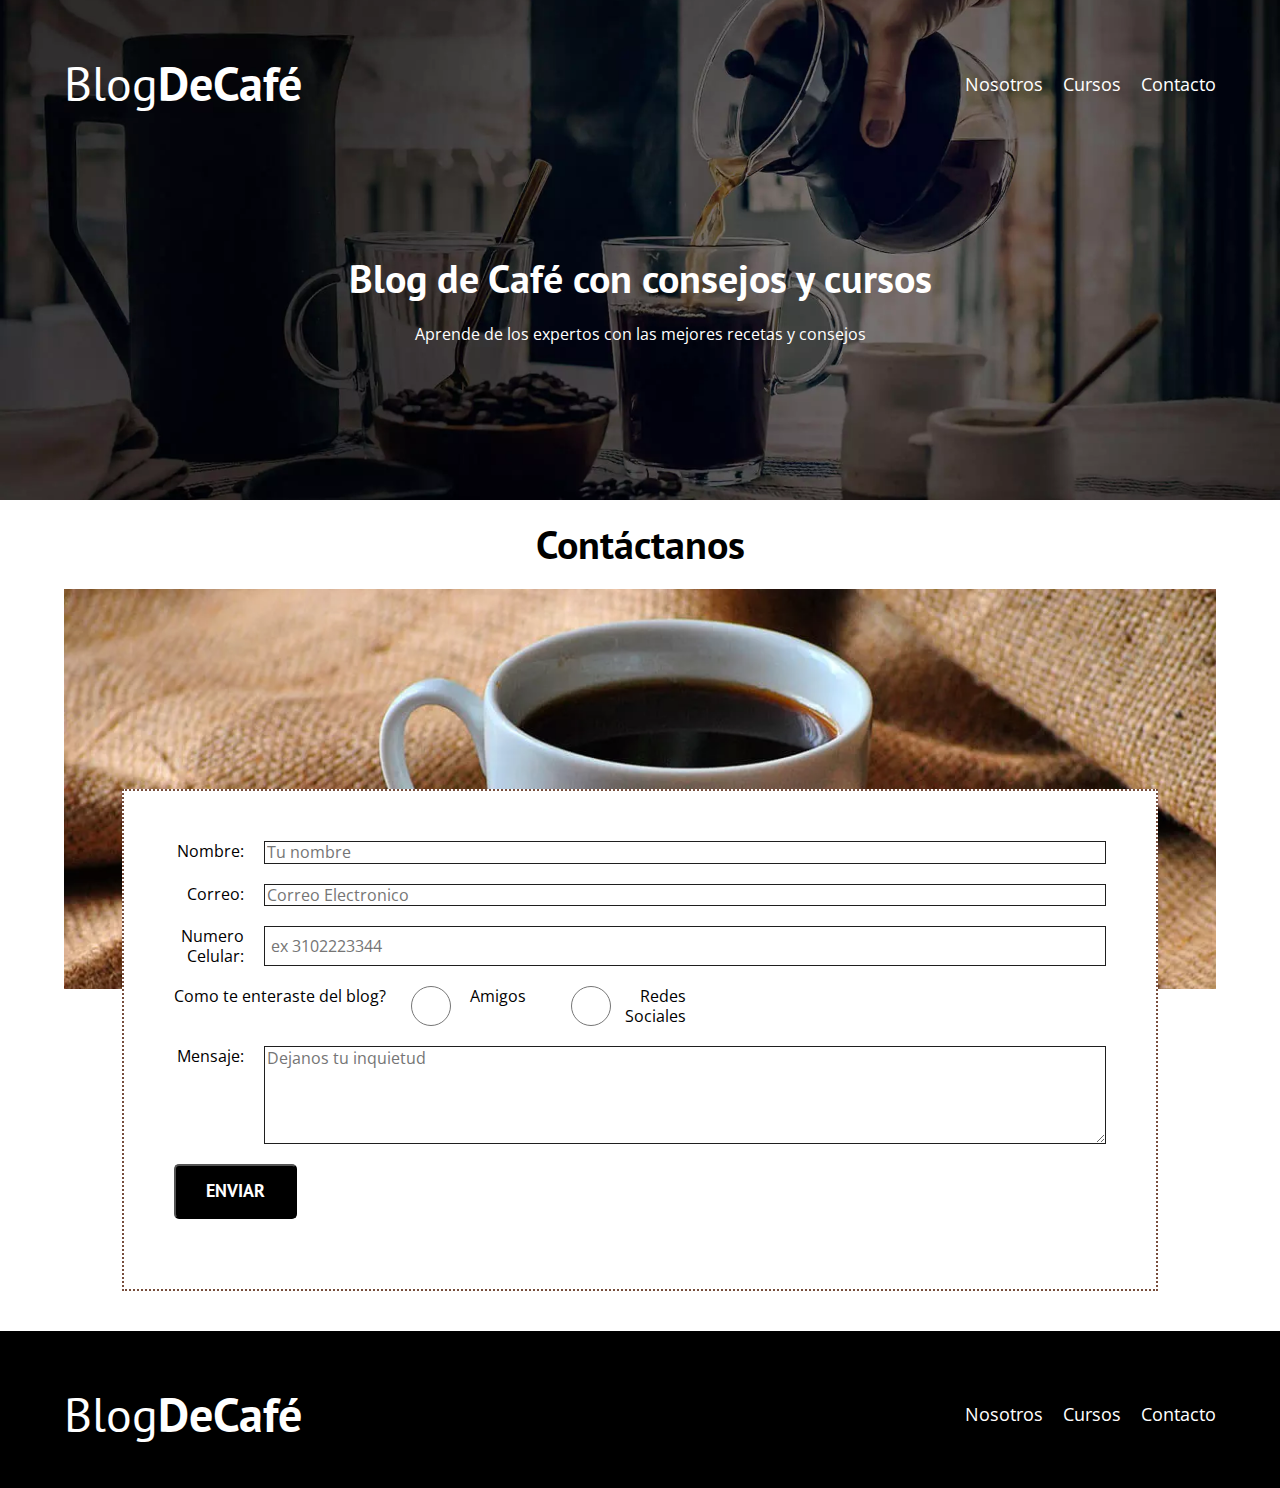
==== blogdecafe_inicio/contacto.html @ e3f37e95 "Add files via upload" ====
<!DOCTYPE html>
<html lang="en">

<head>
    <meta charset="UTF-8">
    <meta http-equiv="X-UA-Compatible" content="IE=edge">
    <meta name="viewport" content="width=device-width, initial-scale=1.0">
    <title>Cafe</title>

    <link rel="stylesheet" href="css/normalize.css">

    <!--Letras de google:-->

    <link rel="preconnect" href="https://fonts.googleapis.com">
    <link rel="preconnect" href="https://fonts.gstatic.com" crossorigin>
    <link href="https://fonts.googleapis.com/css2?family=Open+Sans&family=PT+Sans:wght@400;700&display=swap"
        rel="stylesheet">


    <link rel="preload" href="css/styles.css" as="styles">
    <!--Precarga stilos mas rapidez -->
    <link href="css/styles.css" rel="stylesheet">
    <!-- referencia hoja estilos y linkea -->

</head>

<body>
    <!--encabezado-->
    <header class="header">
        <div class="contenedor">
            <!--Titulo y enlaces-->
            <div class="barra">
                <!--Titulo Main-->
                <div class="barra__titulo nomargin centrartexto">
                    <a href="index.html">
                        <h1 class="barra__titulo__nombre">Blog<span class="barra__titulo__bold">DeCafé</span></h1>
                    </a>
                </div>
                <!--Navegacion-->
                <div class="navegacion nomargin centrartexto">
                    <a href="nosotros.html" class="navegacion__link">Nosotros</a>
                    <a href="cursos.html" class="navegacion__link">Cursos</a>
                    <a href="contacto.html" class="navegacion__link">Contacto</a>
                </div>
            </div>
        </div>
        <!--contenido central-->
        <div class="barra__texto centrartexto">
            <h2>Blog de Café con consejos y cursos</h2>
            <p class="nomargin">Aprende de los expertos con las mejores recetas y consejos</p>
        </div>

    </header>


    <!--Contenido -->
    <main>

        <div class="contenedor">

            <h2 class="centrartexto">Contáctanos</h2>

            <div class="contacto__fondo"> </div>


            <FOrm class="formulario">
                <!-- definimos action para indicar hacia donde se envian los datos -->

                <div class="formulario__campo">
                    <!-- for & ID en los labels sn ayudas para accesibilidad de personas con discapacidad  -->
                    <label class="formulario__campo__label">Nombre:</label>
                    <input type="text" placeholder="Tu nombre" class="formulario__campo__field">
                </div>

                <div class="formulario__campo">
                    <label class="formulario__campo__label">Correo:</label>
                    <input type="email" placeholder="Correo Electronico" class="formulario__campo__field">
                </div>

                <div class="formulario__campo">
                    <label class="formulario__campo__label">Numero Celular:</label>
                    <input type="tel" placeholder=" ex 3102223344" pattern="[0-9]{3}-[0-9]{2}-[0-9]{3}" maxlength="10"
                        minlength="10" class="formulario__campo__field">
                </div>

                <div class="formulario__campo">
                    <label>Como te enteraste del blog?</label><br>
                    <input type="radio" class="radio">
                    <label class="formulario__campo__label">Amigos</label><br>
                    <input type="radio" class="radio">
                    <label class="formulario__campo__label">Redes Sociales</label><br>
                </div>


                <div class="formulario__campo">
                    <label class="formulario__campo__label">Mensaje:</label>
                    <textarea placeholder="Dejanos tu inquietud" name="" id="" cols="45" rows="5"
                        class="formulario__campo__field"></textarea>
                </div>

                <!-- BOTON de enviar-->
                <input type="submit" value="Enviar" class="botonnegro">

            </FOrm>


    </main>


    <!--Footer -->
    <footer class="footer">

        <div class="contenedor">
            <!--Titulo y enlaces-->
            <div class="barra">
                <!--Titulo Main-->
                <div class="barra__titulo nomargin centrartexto">
                    <a href="index.html">
                        <h1 class="barra__titulo__nombre">Blog<span class="barra__titulo__bold">DeCafé</span></h1>
                    </a>
                </div>
                <!--Navegacion-->
                <div class="navegacion nomargin centrartexto">
                    <a href="nosotros.html" class="navegacion__link">Nosotros</a>
                    <a href="cursos.html" class="navegacion__link">Cursos</a>
                    <a href="contacto.html" class="navegacion__link">Contacto</a>
                </div>
            </div>
        </div>


    </footer>

</body>

</html>
---- blogdecafe_inicio/css/styles.css ----
/* Hoja de estilos css  */

/* Variables  */
:root {

    --fuenteheading: 'PT Sans', sans-serif;
    --fuenteParrafos: 'Open Sans', sans-serif;

    --primario: #784d3c;
    --blanco: #ffffff;
    --negro: #000000;
    --gris: #1f1f1f;


}

html {
    /*que el padding no afecte el ancho de los elementos*/
    box-sizing: border-box;
    /*Nos da la equivalencia de los rem (1rem = 10px)*/
    font-size: 62.5%;
}

*,
*::before,
*::after {
    box-sizing: inherit;
}

body {
    font-family: var(--fuenteParrafos);
    font-size: 1.6rem;
    line-height: 2rem;
}

/* Config globales: Agregar clases con anchos tamaños y objetos predefinidos */

.contenedor {
    max-width: 120rem;
    width: 90%;
    margin: 0 auto;
}

a {
    text-decoration: none;
}

h1,
h2,
h3,
h4 {
    font-family: var(--fuenteheading);
    line-height: 2.3rem;
}

h1 {
    font-size: 4.8rem
}

h2 {
    font-size: 4rem
}

h3 {
    font-size: 3.2rem
}

h4 {
    font-size: 2.6rem
}

img {
    max-width: 100%;
}



/* Utilidades */
.nomargin {
    margin: 0;
}

.nopadding {
    padding: 0;
}

.centrartexto {
    text-align: center;
}

.bold {
    font-weight: 700;
}


.light {
    font-weight: 400;
}

.centrartexto {
    text-align: center;
}

/* Seccion Principal  */
/* Encabezado  */

.header {
    background-image: url('../blogdecafe_inicio/img/banner.webp');
    background-size: cover;
    background-repeat: no-repeat;
    height: 50rem;
    background-position: center center;
}

.barra__texto {
    color: var(--blanco);
    text-align: center;
    margin-top: 7rem;
}

@media (min-width:768px) {
    .barra__texto {
        margin-top: 14rem;
    }
}


.barra {
    color: var(--blanco);
    padding-top: 4rem;
}

/* desde 768 para arriba APLICA ESTO  */
@media (min-width:768px) {
    .barra {
        display: flex;
        justify-content: space-between;
        align-items: center;

    }
}


.barra__titulo {
    margin: 0;
    padding: 0;
}

.barra__titulo__nombre {
    font-weight: 400;
    color: var(--blanco);
}

.barra__titulo__bold {
    font-weight: 700;
    color: var(--blanco);
}

.navegacion {
    color: var(--blanco);

}

@media (min-width:768px) {
    .navegacion {
        display: flex;
        gap: 2rem;
    }
}

.navegacion__link {
    color: var(--blanco);
    display: block;
    text-align: center;
    font-size: 1.8rem;
}




/* Contenido principal del blog  */

@media (min-width:768px) {
    .contenidoprincipal {
        display: grid;
        grid-template-columns: 2fr 1fr;
        column-gap: 3rem;
    }
}

/* Linea sde separacion  */
.entrada {
    border-bottom: 1px;
    border-bottom-style: solid;
    border-bottom-color: var(--gris);
    margin-bottom: 3rem;
}

.entrada:last-of-type {
    border: none;
    margin-bottom: 0;
}

.botonnegro {
    display: block;
    background-color: var(--negro);
    font-family: var(--fuenteheading);
    color: var(--blanco);
    font-weight: 700;
    font-size: 1.8rem;
    text-transform: uppercase;
    text-align: center;
    padding: 1.5rem 3rem;
    margin-bottom: 2rem;
    border-radius: 5px;
}

@media (min-width:768px) {
    .botonnegro {
        display: inline-block;
    }
}

.botoncafe {
    display: block;
    background-color: var(--primario);
    font-family: var(--fuenteheading);
    color: var(--blanco);
    font-weight: 700;
    font-size: 1.6rem;
    text-transform: uppercase;
    text-align: center;
    padding: 1rem 3rem;
    margin-bottom: 2rem;
    border-radius: 5px;
    transition: background-color .6s ease-out;
}

/* transicion e color en boton  */
.botoncafe:hover {
    background-color: darkgoldenrod;
    cursor: pointer;
}

@media (min-width:768px) {
    .botoncafe {
        display: inline-block;
    }
}


.curso {
    border-bottom: 1px;
    border-bottom-style: solid;
    border-bottom-color: var(--gris);
    margin-bottom: 3rem;
}

.curso:last-of-type {
    border: none;
    margin-bottom: 0;
}


.footer {
    background-color: var(--negro);

    padding-bottom: 3rem;
    margin-top: 4rem;
}




/* PAGINA NOSOTROS  */

.titulonosotros {
    text-align: center;
}

@media (min-width:768PX) {
    .contenidonosotros {
        display: grid;
        grid-template-columns: 1fr 1fr;
        column-gap: 3rem;

    }
}



/* PAGINA CURSOS  */

.curso__contenido {
    line-height: 3.5rem;
}

.contenidocursos {
    margin-top: 4rem;
}

@media (min-width:768px) {
    .pagecurso {
        display: grid;
        grid-template-columns: 1FR 2FR;
        column-gap: 3rem;
        padding-bottom: 3rem;
    }

    .pagecurso:last-of-type {
        padding-bottom: 0;
    }
}


/* PAGINA CURSOS  */

.entradablog {
    padding-top: 1.5rem;
}

.entradablog__texto {
    padding-top: 2rem;
    line-height: 2.5rem;
}



/* PAGINA CONTACTO  */

.contacto__fondo {
    background-image: url('../blogdecafe_inicio/img/blog3.webp');
    height: 40rem;
    background-size: cover;
}


.formulario {
    background-color: var(--blanco);
    margin: -20rem auto 0 auto;
    width: 90%;
    padding: 5rem;
    border-color: var(--primario);
    border-width: 2px;
    border-style: dotted;
}

.formulario__campo {
    display: flex;
    margin-bottom: 2rem;
}

.formulario__campo__label {
    flex: 0 0 9rem;
    text-align: right;
    padding-right: 2rem;
}

.formulario__campo__field {
    flex: 1;
    border: 1px solid var(--gris);
}

.radio {
    flex: 0.1;
    margin-left: 2rem;
}
---- blogdecafe_inicio/css/styles.css ----
/* Hoja de estilos css  */

/* Variables  */
:root {

    --fuenteheading: 'PT Sans', sans-serif;
    --fuenteParrafos: 'Open Sans', sans-serif;

    --primario: #784d3c;
    --blanco: #ffffff;
    --negro: #000000;
    --gris: #1f1f1f;


}

html {
    /*que el padding no afecte el ancho de los elementos*/
    box-sizing: border-box;
    /*Nos da la equivalencia de los rem (1rem = 10px)*/
    font-size: 62.5%;
}

*,
*::before,
*::after {
    box-sizing: inherit;
}

body {
    font-family: var(--fuenteParrafos);
    font-size: 1.6rem;
    line-height: 2rem;
}

/* Config globales: Agregar clases con anchos tamaños y objetos predefinidos */

.contenedor {
    max-width: 120rem;
    width: 90%;
    margin: 0 auto;
}

a {
    text-decoration: none;
}

h1,
h2,
h3,
h4 {
    font-family: var(--fuenteheading);
    line-height: 2.3rem;
}

h1 {
    font-size: 4.8rem
}

h2 {
    font-size: 4rem
}

h3 {
    font-size: 3.2rem
}

h4 {
    font-size: 2.6rem
}

img {
    max-width: 100%;
}



/* Utilidades */
.nomargin {
    margin: 0;
}

.nopadding {
    padding: 0;
}

.centrartexto {
    text-align: center;
}

.bold {
    font-weight: 700;
}


.light {
    font-weight: 400;
}

.centrartexto {
    text-align: center;
}

/* Seccion Principal  */
/* Encabezado  */

.header {
    background-image: url('../blogdecafe_inicio/img/banner.webp');
    background-size: cover;
    background-repeat: no-repeat;
    height: 50rem;
    background-position: center center;
}

.barra__texto {
    color: var(--blanco);
    text-align: center;
    margin-top: 7rem;
}

@media (min-width:768px) {
    .barra__texto {
        margin-top: 14rem;
    }
}


.barra {
    color: var(--blanco);
    padding-top: 4rem;
}

/* desde 768 para arriba APLICA ESTO  */
@media (min-width:768px) {
    .barra {
        display: flex;
        justify-content: space-between;
        align-items: center;

    }
}


.barra__titulo {
    margin: 0;
    padding: 0;
}

.barra__titulo__nombre {
    font-weight: 400;
    color: var(--blanco);
}

.barra__titulo__bold {
    font-weight: 700;
    color: var(--blanco);
}

.navegacion {
    color: var(--blanco);

}

@media (min-width:768px) {
    .navegacion {
        display: flex;
        gap: 2rem;
    }
}

.navegacion__link {
    color: var(--blanco);
    display: block;
    text-align: center;
    font-size: 1.8rem;
}




/* Contenido principal del blog  */

@media (min-width:768px) {
    .contenidoprincipal {
        display: grid;
        grid-template-columns: 2fr 1fr;
        column-gap: 3rem;
    }
}

/* Linea sde separacion  */
.entrada {
    border-bottom: 1px;
    border-bottom-style: solid;
    border-bottom-color: var(--gris);
    margin-bottom: 3rem;
}

.entrada:last-of-type {
    border: none;
    margin-bottom: 0;
}

.botonnegro {
    display: block;
    background-color: var(--negro);
    font-family: var(--fuenteheading);
    color: var(--blanco);
    font-weight: 700;
    font-size: 1.8rem;
    text-transform: uppercase;
    text-align: center;
    padding: 1.5rem 3rem;
    margin-bottom: 2rem;
    border-radius: 5px;
}

@media (min-width:768px) {
    .botonnegro {
        display: inline-block;
    }
}

.botoncafe {
    display: block;
    background-color: var(--primario);
    font-family: var(--fuenteheading);
    color: var(--blanco);
    font-weight: 700;
    font-size: 1.6rem;
    text-transform: uppercase;
    text-align: center;
    padding: 1rem 3rem;
    margin-bottom: 2rem;
    border-radius: 5px;
    transition: background-color .6s ease-out;
}

/* transicion e color en boton  */
.botoncafe:hover {
    background-color: darkgoldenrod;
    cursor: pointer;
}

@media (min-width:768px) {
    .botoncafe {
        display: inline-block;
    }
}


.curso {
    border-bottom: 1px;
    border-bottom-style: solid;
    border-bottom-color: var(--gris);
    margin-bottom: 3rem;
}

.curso:last-of-type {
    border: none;
    margin-bottom: 0;
}


.footer {
    background-color: var(--negro);

    padding-bottom: 3rem;
    margin-top: 4rem;
}




/* PAGINA NOSOTROS  */

.titulonosotros {
    text-align: center;
}

@media (min-width:768PX) {
    .contenidonosotros {
        display: grid;
        grid-template-columns: 1fr 1fr;
        column-gap: 3rem;

    }
}



/* PAGINA CURSOS  */

.curso__contenido {
    line-height: 3.5rem;
}

.contenidocursos {
    margin-top: 4rem;
}

@media (min-width:768px) {
    .pagecurso {
        display: grid;
        grid-template-columns: 1FR 2FR;
        column-gap: 3rem;
        padding-bottom: 3rem;
    }

    .pagecurso:last-of-type {
        padding-bottom: 0;
    }
}


/* PAGINA CURSOS  */

.entradablog {
    padding-top: 1.5rem;
}

.entradablog__texto {
    padding-top: 2rem;
    line-height: 2.5rem;
}



/* PAGINA CONTACTO  */

.contacto__fondo {
    background-image: url('../blogdecafe_inicio/img/blog3.webp');
    height: 40rem;
    background-size: cover;
}


.formulario {
    background-color: var(--blanco);
    margin: -20rem auto 0 auto;
    width: 90%;
    padding: 5rem;
    border-color: var(--primario);
    border-width: 2px;
    border-style: dotted;
}

.formulario__campo {
    display: flex;
    margin-bottom: 2rem;
}

.formulario__campo__label {
    flex: 0 0 9rem;
    text-align: right;
    padding-right: 2rem;
}

.formulario__campo__field {
    flex: 1;
    border: 1px solid var(--gris);
}

.radio {
    flex: 0.1;
    margin-left: 2rem;
}
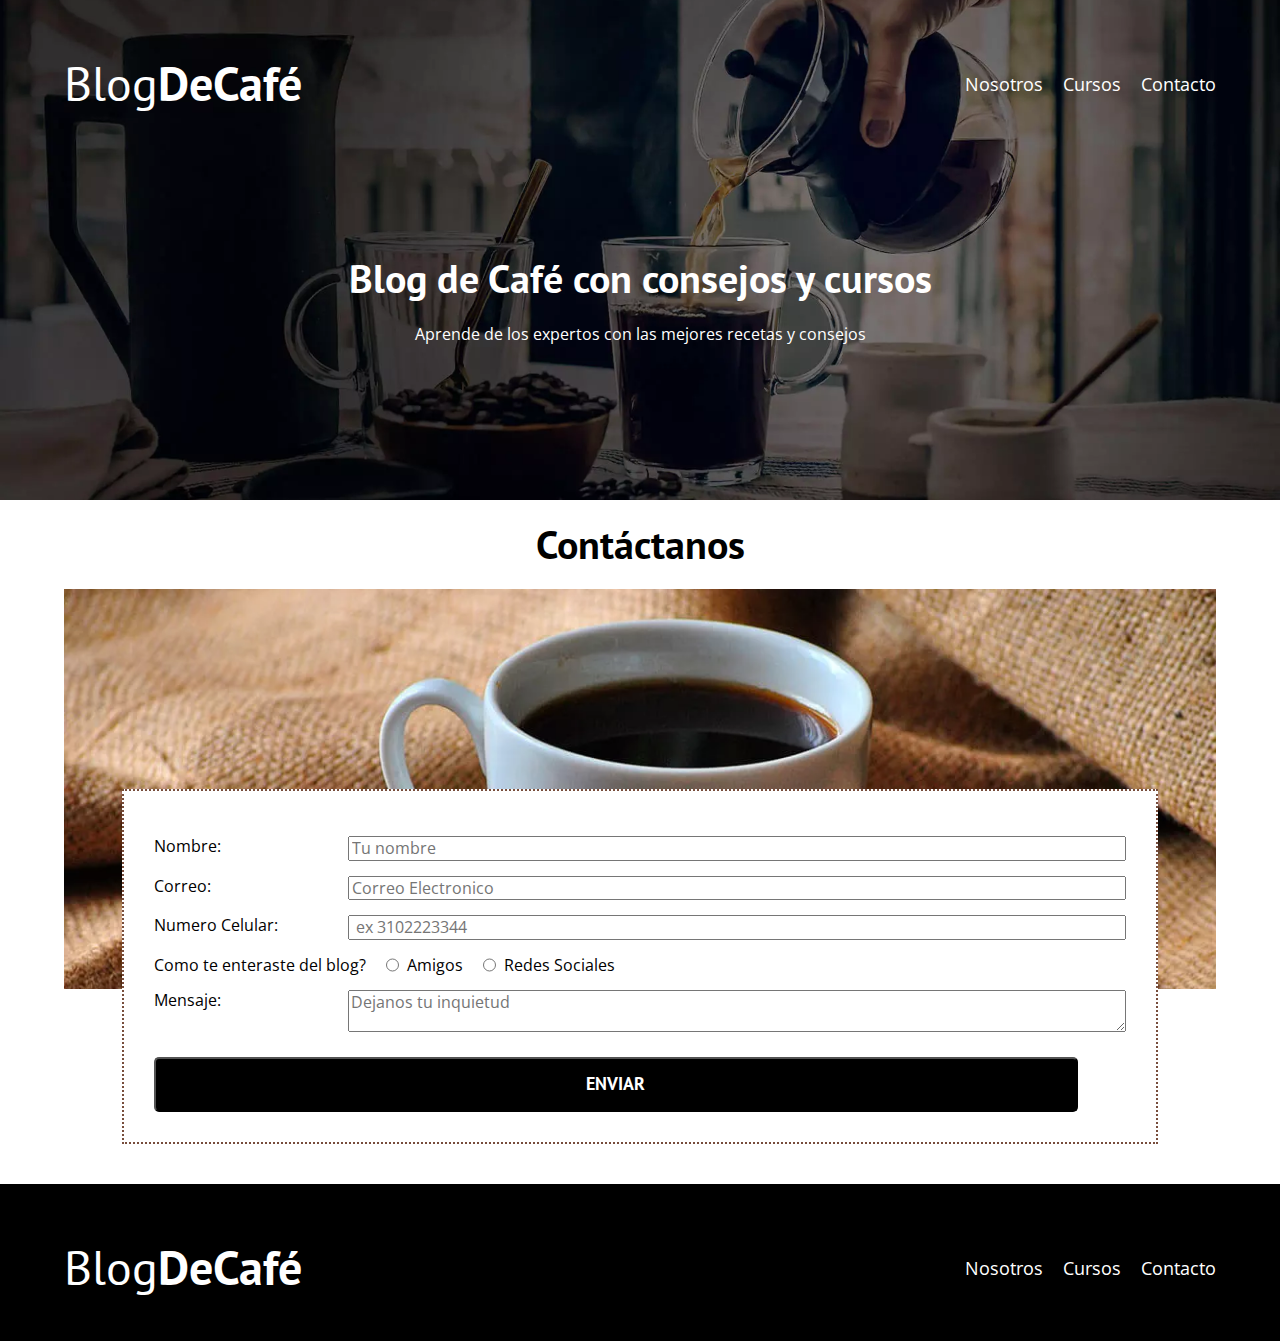
==== commit 50809ee5: "Add files via upload" ====
--- a/blogdecafe_inicio/contacto.html
+++ b/blogdecafe_inicio/contacto.html
@@ -68,38 +68,37 @@
 
                 <div class="formulario__campo">
                     <!-- for & ID en los labels sn ayudas para accesibilidad de personas con discapacidad  -->
-                    <label class="formulario__campo__label">Nombre:</label>
+                    <label class="formulario__campo__label ">Nombre:</label>
                     <input type="text" placeholder="Tu nombre" class="formulario__campo__field">
                 </div>
 
-                <div class="formulario__campo">
+                <div class="formulario__campo ">
                     <label class="formulario__campo__label">Correo:</label>
                     <input type="email" placeholder="Correo Electronico" class="formulario__campo__field">
                 </div>
 
-                <div class="formulario__campo">
+                <div class="formulario__campo ">
                     <label class="formulario__campo__label">Numero Celular:</label>
                     <input type="tel" placeholder=" ex 3102223344" pattern="[0-9]{3}-[0-9]{2}-[0-9]{3}" maxlength="10"
                         minlength="10" class="formulario__campo__field">
                 </div>
 
-                <div class="formulario__campo">
-                    <label>Como te enteraste del blog?</label><br>
+                <div class="formulario__campo prueba">
+                    <label class="formulario__campo__label">Como te enteraste del blog?</label><br>
                     <input type="radio" class="radio">
-                    <label class="formulario__campo__label">Amigos</label><br>
+                    <label class="textradio">Amigos</label><br>
                     <input type="radio" class="radio">
-                    <label class="formulario__campo__label">Redes Sociales</label><br>
+                    <label class="textradio">Redes Sociales</label><br>
                 </div>
 
 
                 <div class="formulario__campo">
                     <label class="formulario__campo__label">Mensaje:</label>
-                    <textarea placeholder="Dejanos tu inquietud" name="" id="" cols="45" rows="5"
-                        class="formulario__campo__field"></textarea>
+                    <textarea placeholder="Dejanos tu inquietud" class="formulario__campo__field form__textarea"></textarea>
                 </div>
 
                 <!-- BOTON de enviar-->
-                <input type="submit" value="Enviar" class="botonnegro">
+                <input type="submit" value="Enviar" class="botonnegro botoncontacto">
 
             </FOrm>
 
--- a/blogdecafe_inicio/css/styles.css
+++ b/blogdecafe_inicio/css/styles.css
@@ -339,29 +339,54 @@
     background-color: var(--blanco);
     margin: -20rem auto 0 auto;
     width: 90%;
-    padding: 5rem;
+    padding: 3rem;
     border-color: var(--primario);
     border-width: 2px;
     border-style: dotted;
 }
 
 .formulario__campo {
-    display: flex;
-    margin-bottom: 2rem;
-}
-
-.formulario__campo__label {
-    flex: 0 0 9rem;
-    text-align: right;
-    padding-right: 2rem;
-}
-
-.formulario__campo__field {
-    flex: 1;
-    border: 1px solid var(--gris);
-}
-
-.radio {
-    flex: 0.1;
-    margin-left: 2rem;
+    margin-top: 1.5rem;
+}
+
+.form__textarea {
+    float: left;
+    width: 100%;
+    height: auto;
+    margin-bottom: 2.5rem;
+}
+
+.botoncontacto {
+    width: 90%;
+    margin-bottom: 0;
+    margin-right: 0;
+}
+
+
+@media (min-width:400px) {
+    .formulario__campo {
+        display: grid;
+        grid-template-columns: 1fr 4fr;
+    }
+
+    .prueba {
+        display: flex;
+    }
+
+    .radio {
+        margin-left: 2rem;
+    }
+
+    .textradio {
+        margin-left: 0.8rem;
+    }
+
+    .formulario__campo__label {
+        text-align: auto;
+    }
+
+    .botoncontacto {
+        width: 95%;
+        align-items: center;
+    }
 }--- a/blogdecafe_inicio/css/styles.css
+++ b/blogdecafe_inicio/css/styles.css
@@ -339,29 +339,54 @@
     background-color: var(--blanco);
     margin: -20rem auto 0 auto;
     width: 90%;
-    padding: 5rem;
+    padding: 3rem;
     border-color: var(--primario);
     border-width: 2px;
     border-style: dotted;
 }
 
 .formulario__campo {
-    display: flex;
-    margin-bottom: 2rem;
-}
-
-.formulario__campo__label {
-    flex: 0 0 9rem;
-    text-align: right;
-    padding-right: 2rem;
-}
-
-.formulario__campo__field {
-    flex: 1;
-    border: 1px solid var(--gris);
-}
-
-.radio {
-    flex: 0.1;
-    margin-left: 2rem;
+    margin-top: 1.5rem;
+}
+
+.form__textarea {
+    float: left;
+    width: 100%;
+    height: auto;
+    margin-bottom: 2.5rem;
+}
+
+.botoncontacto {
+    width: 90%;
+    margin-bottom: 0;
+    margin-right: 0;
+}
+
+
+@media (min-width:400px) {
+    .formulario__campo {
+        display: grid;
+        grid-template-columns: 1fr 4fr;
+    }
+
+    .prueba {
+        display: flex;
+    }
+
+    .radio {
+        margin-left: 2rem;
+    }
+
+    .textradio {
+        margin-left: 0.8rem;
+    }
+
+    .formulario__campo__label {
+        text-align: auto;
+    }
+
+    .botoncontacto {
+        width: 95%;
+        align-items: center;
+    }
 }